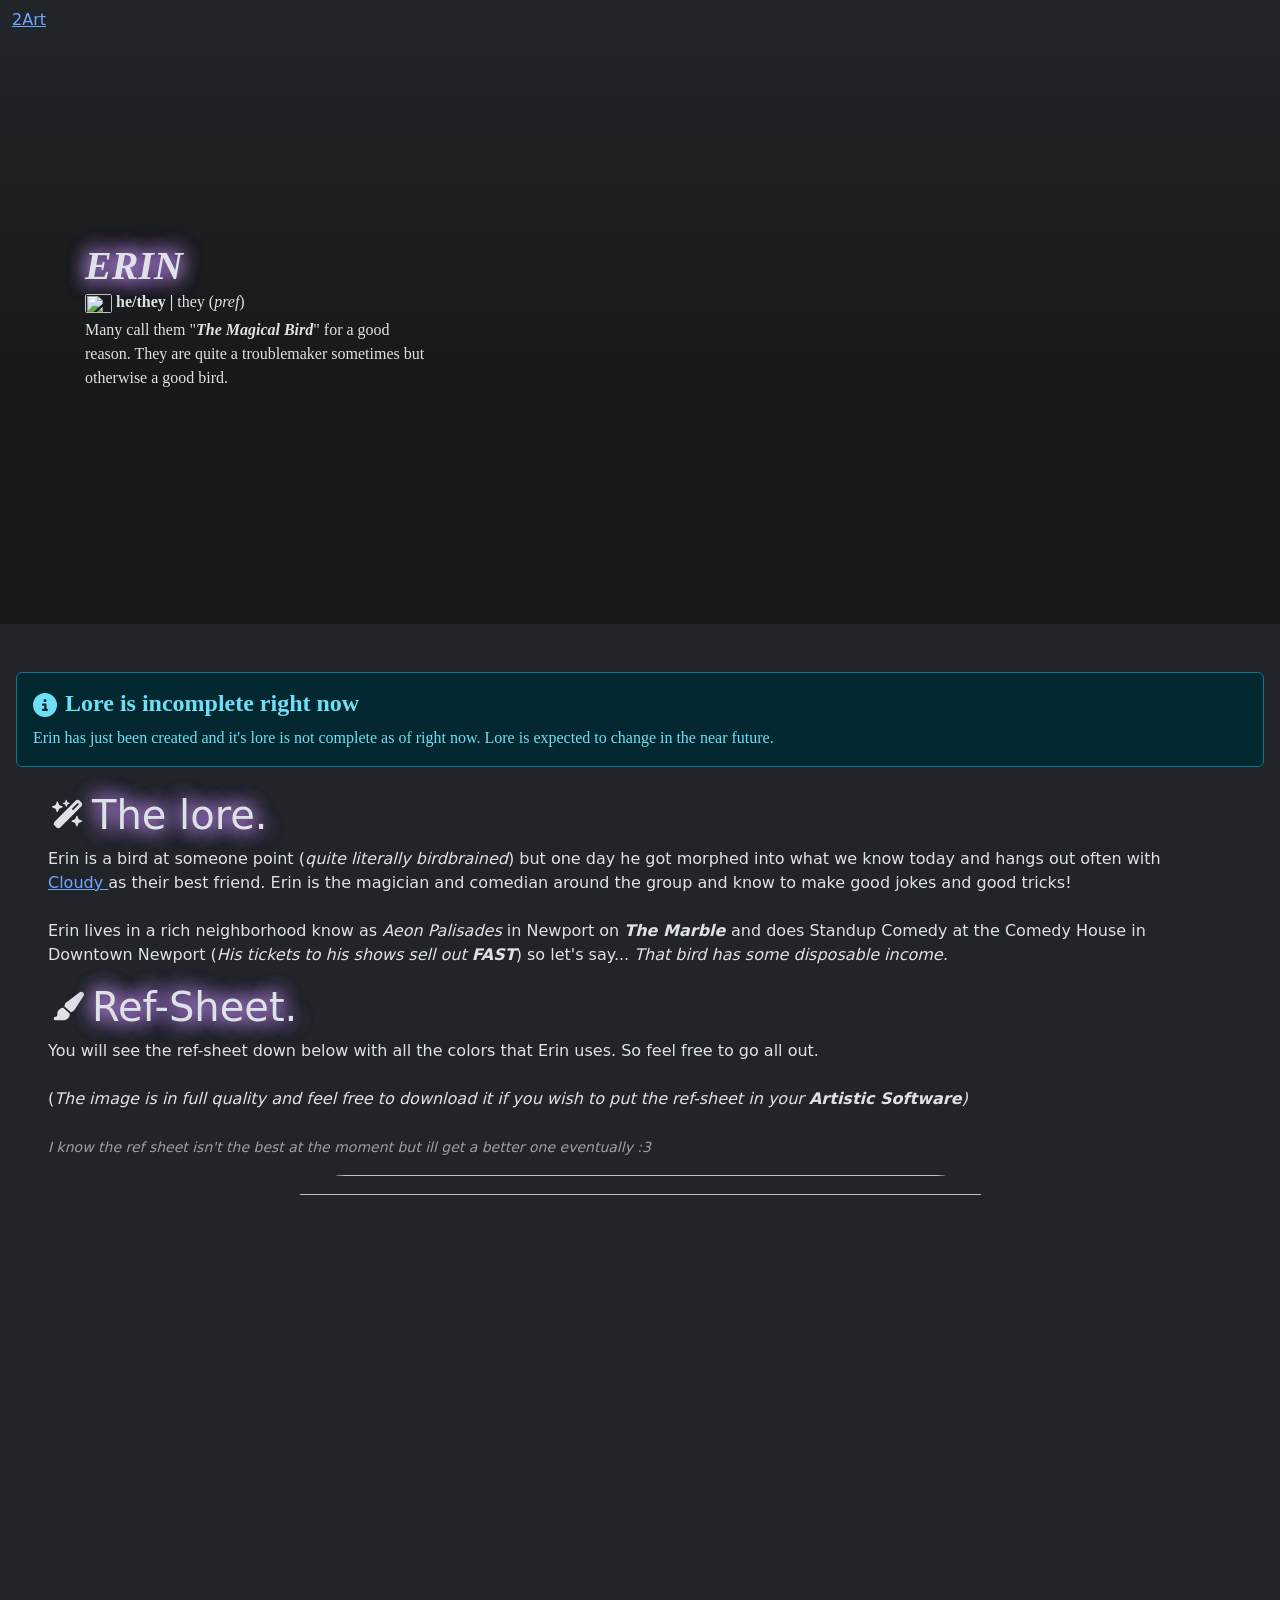
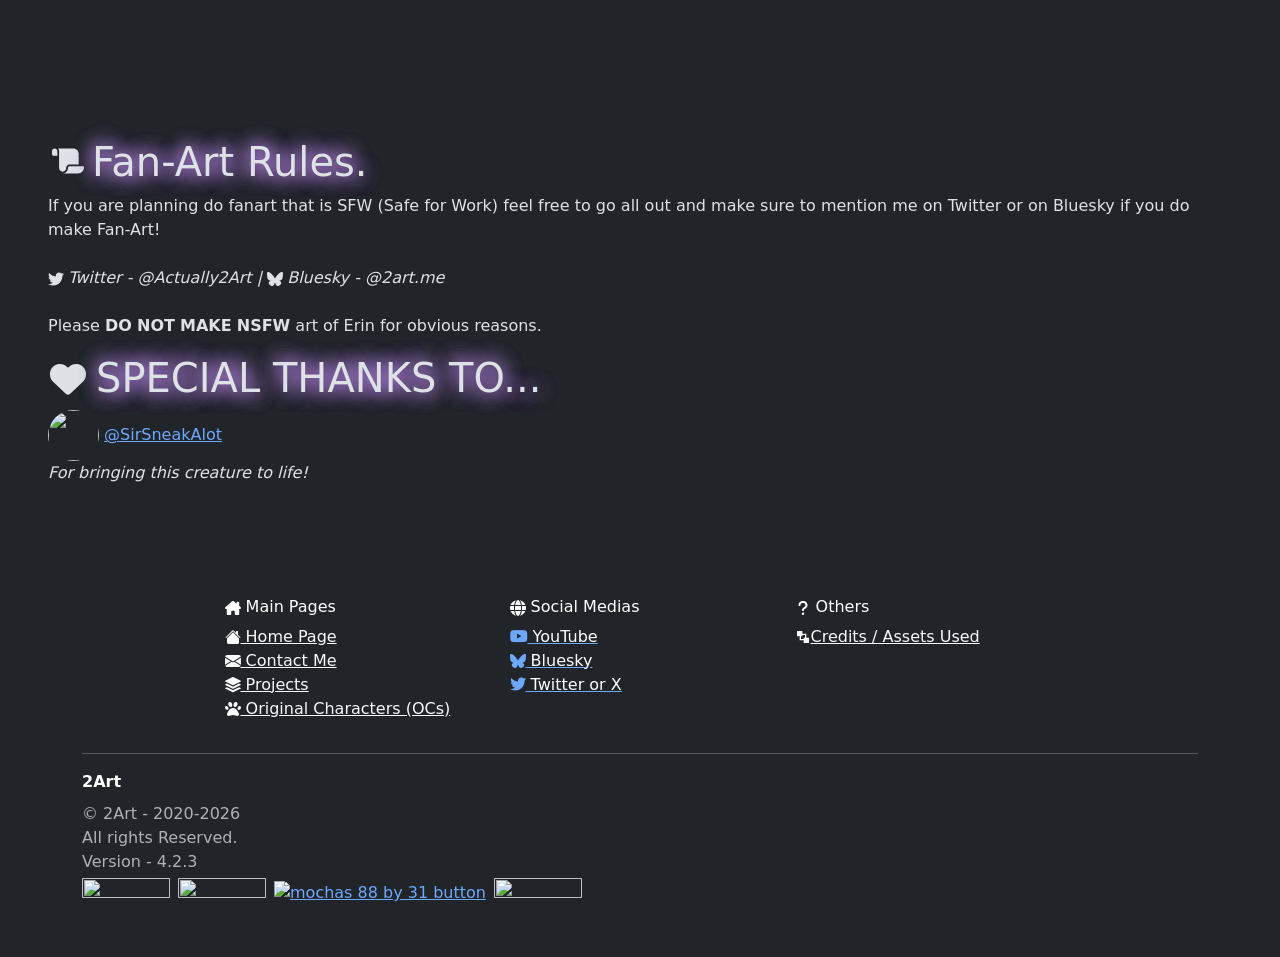
==== erin.html @ b4df10bd "fix: back from the vacation." ====
<!DOCTYPE html>
<html data-bs-theme="dark" lang="en">

<head>
    <meta charset="utf-8">
    <meta name="viewport" content="width=device-width, initial-scale=1.0, shrink-to-fit=no">
    <title>Erin | 2Art's Website</title>
    <link rel="canonical" href="https://2art.me/erin.html">
    <meta property="og:url" content="https://2art.me/erin.html">
    <meta name="twitter:description" content="Welcome to my website! I am a 15 Year Old from Canada that likes Design (UI, UX, Website Design) and a furry :3 ">
    <meta name="twitter:card" content="summary_large_image">
    <meta property="og:type" content="website">
    <meta property="og:image" content="https://2art.me/assets/img/2ArtEmbed.jpg">
    <meta name="twitter:image" content="https://2art.me/assets/img/2ArtEmbed.jpg">
    <meta name="twitter:title" content="Erin | 2Art's Website">
    <meta name="description" content="Learn more about the comedic and magic creature that is Erin!">
    <link rel="icon" type="image/png" sizes="512x512" href="assets/img/2ArtFaviconLight.png">
    <link rel="icon" type="image/png" sizes="512x512" href="assets/img/2ArtFaviconDark.png" media="(prefers-color-scheme: dark)">
    <link rel="icon" type="image/png" sizes="512x512" href="assets/img/2ArtFaviconLight.png">
    <link rel="icon" type="image/png" sizes="512x512" href="assets/img/2ArtFaviconDark.png" media="(prefers-color-scheme: dark)">
    <link rel="icon" type="image/png" sizes="512x512" href="assets/img/2ArtFaviconLight.png">
    <link rel="icon" type="image/png" sizes="512x512" href="assets/img/2ArtFaviconLight.png">
    <link rel="icon" type="image/png" sizes="512x512" href="assets/img/2ArtFaviconLight.png">
    <link rel="stylesheet" href="https://cdn.jsdelivr.net/npm/bootstrap@5.3.8/dist/css/bootstrap.min.css">
    <link rel="stylesheet" href="assets/css/Caveat.css">
    <link rel="stylesheet" href="assets/css/Inter.css">
    <link rel="stylesheet" href="assets/css/Nebula%20Sans.css">
    <link rel="stylesheet" href="assets/css/Nebula%20Sans%20Book.css">
    <link rel="stylesheet" href="assets/css/Roboto.css">
    <link rel="stylesheet" href="assets/css/Uni%20Sans%20Heavy%20CAPS.css">
    <link rel="stylesheet" href="https://use.fontawesome.com/releases/v5.12.0/css/all.css">
    <link rel="stylesheet" href="assets/css/bss-overrides.css">
    <link rel="stylesheet" href="assets/css/Lightbox-Gallery-baguetteBox.min-1.compiled.css">
    <link rel="stylesheet" href="assets/css/Lightbox-Gallery-baguetteBox.min.compiled.css">
    <link rel="stylesheet" href="assets/css/styles.compiled.css">
</head>

<body>
    <nav class="navbar navbar-expand fixed-top bggray" data-bs-theme="dark">
        <div class="container-fluid"><a href="index.html" class="LogoHomeRedirect">2Art</a><button class="navbar-toggler" data-bs-toggle="" data-bs-target="#"><span class="visually-hidden">Toggle navigation</span><span class="navbar-toggler-icon"></span></button></div>
    </nav>
    <div class="mt-4 pt-0 mb-0 pb-0" data-bss-parallax-bg="true" style="height: 600px;background: linear-gradient(rgba(255,255,255,0) 0%, #171718 66%), url(&quot;assets/img/Image%20Dithering@2x.png&quot;) center / cover;">
        <div class="container h-100">
            <div class="row h-100">
                <div class="col-md-6 col-xl-4 text-center text-md-start d-flex d-sm-flex d-md-flex justify-content-center align-items-center justify-content-md-start align-items-md-center justify-content-xl-center">
                    <div style="max-width: 350px;">
                        <h1 class="fs-1 fw-bolder fst-normal mt-6 mb-0" style="font-family: 'Uni Sans Heavy CAPS';font-style: italic;text-shadow: 0px 0px 20px rgb(170,125,215), 0px 0px 20px rgb(170,125,215), 0px 0px 20px rgb(170,125,215);"><em>ERIN</em></h1>
                        <p class="fw-normal mt-0 mb-1" style="font-family: 'Nebula Sans';font-weight: bold;"><img class="me-1" src="assets/img/LGBTQGenderfluid.png" width="27" height="19" style="border-radius: 2.5px;"><strong>he/they | </strong>they (<em>pref</em>)</p>
                        <p class="fw-normal mt-0 mb-3" style="font-family: 'Nebula Sans';font-weight: bold;">Many call them "<strong><em>The Magical Bird</em></strong>" for a good reason. They are quite a troublemaker sometimes but otherwise a good bird.</p>
                    </div>
                </div>
            </div>
        </div>
    </div>
    <section class="py-4 py-xl-5">
        <div class="col">
            <div class="alert alert-info ms-3 ms-lg-6 ms-xxl-7 me-3 me-lg-6 me-xxl-7 mb-xxl-4" role="alert">
                <h4 class="alert-heading" style="font-family: 'Nebula Sans';font-weight: bold;"><svg class="me-2 me-lg-2 me-xxl-2" xmlns="http://www.w3.org/2000/svg" viewBox="0 0 512 512" width="1em" height="1em" fill="currentColor"><!--! Font Awesome Free 6.7.2 by @fontawesome - https://fontawesome.com License - https://fontawesome.com/license/free (Icons: CC BY 4.0, Fonts: SIL OFL 1.1, Code: MIT License) Copyright 2024 Fonticons, Inc. -->
                        <path d="M256 512A256 256 0 1 0 256 0a256 256 0 1 0 0 512zM216 336l24 0 0-64-24 0c-13.3 0-24-10.7-24-24s10.7-24 24-24l48 0c13.3 0 24 10.7 24 24l0 88 8 0c13.3 0 24 10.7 24 24s-10.7 24-24 24l-80 0c-13.3 0-24-10.7-24-24s10.7-24 24-24zm40-208a32 32 0 1 1 0 64 32 32 0 1 1 0-64z"></path>
                    </svg>Lore is incomplete right now</h4><span style="font-family: 'Nebula Sans Book';">Erin has just been created and it's lore is not complete as of right now. Lore is expected to change in the near future.</span>
            </div>
        </div>
        <div class="col" style="text-align: left;">
            <h1 class="ms-5 ms-xxl-7 me-5 me-xxl-8 mt-4 mt-xxl-0 HeadingLeftAlignItalic" style="text-shadow: 0px 0px 20px rgb(170,125,215), 0px 0px 20px rgb(170,125,215), 0px 0px 20px rgb(170,125,215);"><svg class="me-xl-1 pb-xl-2 CloudyCloudIcon" xmlns="http://www.w3.org/2000/svg" viewBox="0 -32 576 576" width="1em" height="1em" fill="currentColor"><!--! Font Awesome Free 6.7.2 by @fontawesome - https://fontawesome.com License - https://fontawesome.com/license/free (Icons: CC BY 4.0, Fonts: SIL OFL 1.1, Code: MIT License) Copyright 2024 Fonticons, Inc. -->
                    <path d="M234.7 42.7L197 56.8c-3 1.1-5 4-5 7.2s2 6.1 5 7.2l37.7 14.1L248.8 123c1.1 3 4 5 7.2 5s6.1-2 7.2-5l14.1-37.7L315 71.2c3-1.1 5-4 5-7.2s-2-6.1-5-7.2L277.3 42.7 263.2 5c-1.1-3-4-5-7.2-5s-6.1 2-7.2 5L234.7 42.7zM46.1 395.4c-18.7 18.7-18.7 49.1 0 67.9l34.6 34.6c18.7 18.7 49.1 18.7 67.9 0L529.9 116.5c18.7-18.7 18.7-49.1 0-67.9L495.3 14.1c-18.7-18.7-49.1-18.7-67.9 0L46.1 395.4zM484.6 82.6l-105 105-23.3-23.3 105-105 23.3 23.3zM7.5 117.2C3 118.9 0 123.2 0 128s3 9.1 7.5 10.8L64 160l21.2 56.5c1.7 4.5 6 7.5 10.8 7.5s9.1-3 10.8-7.5L128 160l56.5-21.2c4.5-1.7 7.5-6 7.5-10.8s-3-9.1-7.5-10.8L128 96 106.8 39.5C105.1 35 100.8 32 96 32s-9.1 3-10.8 7.5L64 96 7.5 117.2zm352 256c-4.5 1.7-7.5 6-7.5 10.8s3 9.1 7.5 10.8L416 416l21.2 56.5c1.7 4.5 6 7.5 10.8 7.5s9.1-3 10.8-7.5L480 416l56.5-21.2c4.5-1.7 7.5-6 7.5-10.8s-3-9.1-7.5-10.8L480 352l-21.2-56.5c-1.7-4.5-6-7.5-10.8-7.5s-9.1 3-10.8 7.5L416 352l-56.5 21.2z"></path>
                </svg>The lore.</h1>
            <p class="ms-5 ms-xxl-7 me-5 me-xxl-8 NebulaBookLeftalign20px">Erin is a bird at someone point (<em>quite literally birdbrained</em>) but one day he got morphed into what we know today and hangs out often with <a href="cloudy.html">Cloudy&nbsp;</a>as their best friend. Erin is the magician and comedian around the group and know to make good jokes and good tricks!<br><br>Erin lives in a rich neighborhood know as <em>Aeon Palisades </em>in Newport on <strong><em>The Marble </em></strong>and does Standup Comedy at the Comedy House in Downtown Newport (<em>His tickets to his shows sell out </em><strong><em>FAST</em></strong>) so let's say... <em>That bird has some disposable income.</em></p>
        </div>
        <div class="col">
            <h1 class="ms-3 ms-md-5 ms-lg-5 ms-xxl-7 me-3 me-md-5 mt-6 HeadingLeftAlignItalic" style="text-shadow: 0px 0px 20px rgb(170,125,215), 0px 0px 20px rgb(170,125,215), 0px 0px 20px rgb(170,125,215);"><svg class="me-xl-1 pb-xl-2 CloudyPaintbrushIcon" xmlns="http://www.w3.org/2000/svg" viewBox="0 -32 576 576" width="1em" height="1em" fill="currentColor"><!--! Font Awesome Free 6.7.2 by @fontawesome - https://fontawesome.com License - https://fontawesome.com/license/free (Icons: CC BY 4.0, Fonts: SIL OFL 1.1, Code: MIT License) Copyright 2024 Fonticons, Inc. -->
                    <path d="M339.3 367.1c27.3-3.9 51.9-19.4 67.2-42.9L568.2 74.1c12.6-19.5 9.4-45.3-7.6-61.2S517.7-4.4 499.1 9.6L262.4 187.2c-24 18-38.2 46.1-38.4 76.1L339.3 367.1zm-19.6 25.4l-116-104.4C143.9 290.3 96 339.6 96 400c0 3.9 .2 7.8 .6 11.6C98.4 429.1 86.4 448 68.8 448L64 448c-17.7 0-32 14.3-32 32s14.3 32 32 32l144 0c61.9 0 112-50.1 112-112c0-2.5-.1-5-.2-7.5z"></path>
                </svg>Ref-Sheet.</h1>
        </div>
        <p class="ms-3 ms-md-5 ms-xxl-7 me-3 me-md-5 NebulaBookLeftalign20px">You will see the ref-sheet down below with all the colors that Erin uses. So feel free to go all out.<br><br>(<em>The image is in full quality and feel free to download it if you wish to put the ref-sheet in your </em><strong><em>Artistic Software</em></strong><em>)</em><br><br><span style="font-size: 14px;font-style: italic;color: rgb(159,159,159);">I know the ref sheet isn't the best at the moment but ill get a better one eventually :3</span></p>
        <div class="col" style="text-align: center;"><img class="img-fluid ps-4 ms-xxl-0 ps-xxl-0 pe-4 me-xxl-0 pe-xxl-0 Rounding20px" src="assets/img/ErinRefSheet.webp" style="border-radius: 100px;" width="791" height="549"></div>
        <p class="ms-6 me-5 HiddenTextorSomething"></p>
        <div class="col">
            <h1 class="ms-3 ms-md-5 ms-xxl-7 me-3 me-md-5 mt-5 HeadingLeftAlignItalic" style="text-shadow: 0px 0px 20px rgb(170,125,215), 0px 0px 20px rgb(170,125,215), 0px 0px 20px rgb(170,125,215);"><svg class="me-xl-1 pb-xl-2 CloudyRulesIcon" xmlns="http://www.w3.org/2000/svg" viewBox="0 -32 576 576" width="1em" height="1em" fill="currentColor"><!--! Font Awesome Free 6.7.2 by @fontawesome - https://fontawesome.com License - https://fontawesome.com/license/free (Icons: CC BY 4.0, Fonts: SIL OFL 1.1, Code: MIT License) Copyright 2024 Fonticons, Inc. -->
                    <path d="M0 80l0 48c0 17.7 14.3 32 32 32l16 0 48 0 0-80c0-26.5-21.5-48-48-48S0 53.5 0 80zM112 32c10 13.4 16 30 16 48l0 304c0 35.3 28.7 64 64 64s64-28.7 64-64l0-5.3c0-32.4 26.3-58.7 58.7-58.7L480 320l0-192c0-53-43-96-96-96L112 32zM464 480c61.9 0 112-50.1 112-112c0-8.8-7.2-16-16-16l-245.3 0c-14.7 0-26.7 11.9-26.7 26.7l0 5.3c0 53-43 96-96 96l176 0 96 0z"></path>
                </svg>Fan-Art Rules.</h1>
            <p class="ms-3 ms-md-5 ms-xxl-7 me-3 me-md-5 NebulaBookLeftalign20px">If you are planning do fanart that is SFW (Safe for Work) feel free to go all out and make sure to mention me on Twitter or on Bluesky if you do make Fan-Art! <br><br><svg class="me-1 me-xl-1" xmlns="http://www.w3.org/2000/svg" viewBox="0 0 512 512" width="1em" height="1em" fill="currentColor"><!--! Font Awesome Free 6.7.2 by @fontawesome - https://fontawesome.com License - https://fontawesome.com/license/free (Icons: CC BY 4.0, Fonts: SIL OFL 1.1, Code: MIT License) Copyright 2024 Fonticons, Inc. -->
                    <path d="M459.37 151.716c.325 4.548.325 9.097.325 13.645 0 138.72-105.583 298.558-298.558 298.558-59.452 0-114.68-17.219-161.137-47.106 8.447.974 16.568 1.299 25.34 1.299 49.055 0 94.213-16.568 130.274-44.832-46.132-.975-84.792-31.188-98.112-72.772 6.498.974 12.995 1.624 19.818 1.624 9.421 0 18.843-1.3 27.614-3.573-48.081-9.747-84.143-51.98-84.143-102.985v-1.299c13.969 7.797 30.214 12.67 47.431 13.319-28.264-18.843-46.781-51.005-46.781-87.391 0-19.492 5.197-37.36 14.294-52.954 51.655 63.675 129.3 105.258 216.365 109.807-1.624-7.797-2.599-15.918-2.599-24.04 0-57.828 46.782-104.934 104.934-104.934 30.213 0 57.502 12.67 76.67 33.137 23.715-4.548 46.456-13.32 66.599-25.34-7.798 24.366-24.366 44.833-46.132 57.827 21.117-2.273 41.584-8.122 60.426-16.243-14.292 20.791-32.161 39.308-52.628 54.253z"></path>
                </svg><em>Twitter - @Actually2Art | </em><svg class="bi bi-bluesky me-1" xmlns="http://www.w3.org/2000/svg" width="1em" height="1em" fill="currentColor" viewBox="0 0 16 16">
                    <path d="M3.468 1.948C5.303 3.325 7.276 6.118 8 7.616c.725-1.498 2.698-4.29 4.532-5.668C13.855.955 16 .186 16 2.632c0 .489-.28 4.105-.444 4.692-.572 2.04-2.653 2.561-4.504 2.246 3.236.551 4.06 2.375 2.281 4.2-3.376 3.464-4.852-.87-5.23-1.98-.07-.204-.103-.3-.103-.218 0-.081-.033.014-.102.218-.379 1.11-1.855 5.444-5.231 1.98-1.778-1.825-.955-3.65 2.28-4.2-1.85.315-3.932-.205-4.503-2.246C.28 6.737 0 3.12 0 2.632 0 .186 2.145.955 3.468 1.948"></path>
                </svg><em>Bluesky - @2art.me</em><br><br>Please <strong>DO</strong>&nbsp;<strong>NOT</strong>&nbsp;<strong>MAKE</strong>&nbsp;<strong>NSFW</strong>&nbsp;art of Erin for obvious reasons.</p>
        </div>
        <div class="col">
            <h1 class="ms-3 ms-md-5 ms-xxl-7 me-3 me-md-5 mt-6 HeadingLeftAlignItalic" style="text-shadow: 0px 0px 20px rgb(170,125,215), 0px 0px 20px rgb(170,125,215), 0px 0px 20px rgb(170,125,215);"><svg class="me-2 pb-1 CloudyLoveIcon" xmlns="http://www.w3.org/2000/svg" viewBox="0 0 512 512" width="1em" height="1em" fill="currentColor"><!--! Font Awesome Free 6.7.2 by @fontawesome - https://fontawesome.com License - https://fontawesome.com/license/free (Icons: CC BY 4.0, Fonts: SIL OFL 1.1, Code: MIT License) Copyright 2024 Fonticons, Inc. -->
                    <path d="M47.6 300.4L228.3 469.1c7.5 7 17.4 10.9 27.7 10.9s20.2-3.9 27.7-10.9L464.4 300.4c30.4-28.3 47.6-68 47.6-109.5v-5.8c0-69.9-50.5-129.5-119.4-141C347 36.5 300.6 51.4 268 84L256 96 244 84c-32.6-32.6-79-47.5-124.6-39.9C50.5 55.6 0 115.2 0 185.1v5.8c0 41.5 17.2 81.2 47.6 109.5z"></path>
                </svg>SPECIAL THANKS TO...</h1>
            <p class="ms-3 ms-md-5 ms-xxl-7 me-7 me-md-5 NebulaBookLeftalign20px"><img src="assets/img/PFP-SirSneakALot.jpg" width="51" height="51" style="border-radius: 60px;">&nbsp;<a href="https://sirsneakalot.carrd.co">@SirSneakAlot</a><span class="ms-xxl-2 mb-xxl-0" style="font-style: italic;font-size: 16px;"><br>For bringing this creature to life!</span></p>
        </div>
    </section>
    <footer class="text-white bg-dark black">
        <div class="container py-4 py-lg-5">
            <div class="row justify-content-center">
                <div class="col-sm-4 col-md-3 text-center text-lg-start d-flex flex-column item">
                    <h3 class="fs-6 text-white NebulaSansBold"><svg xmlns="http://www.w3.org/2000/svg" viewBox="0 -32 576 576" width="1em" height="1em" fill="currentColor"><!--! Font Awesome Free 6.7.2 by @fontawesome - https://fontawesome.com License - https://fontawesome.com/license/free (Icons: CC BY 4.0, Fonts: SIL OFL 1.1, Code: MIT License) Copyright 2024 Fonticons, Inc. -->
                            <path d="M543.8 287.6c17 0 32-14 32-32.1c1-9-3-17-11-24L512 185l0-121c0-17.7-14.3-32-32-32l-32 0c-17.7 0-32 14.3-32 32l0 36.7L309.5 7c-6-5-14-7-21-7s-15 1-22 8L10 231.5c-7 7-10 15-10 24c0 18 14 32.1 32 32.1l32 0 0 69.7c-.1 .9-.1 1.8-.1 2.8l0 112c0 22.1 17.9 40 40 40l16 0c1.2 0 2.4-.1 3.6-.2c1.5 .1 3 .2 4.5 .2l31.9 0 24 0c22.1 0 40-17.9 40-40l0-24 0-64c0-17.7 14.3-32 32-32l64 0c17.7 0 32 14.3 32 32l0 64 0 24c0 22.1 17.9 40 40 40l24 0 32.5 0c1.4 0 2.8 0 4.2-.1c1.1 .1 2.2 .1 3.3 .1l16 0c22.1 0 40-17.9 40-40l0-16.2c.3-2.6 .5-5.3 .5-8.1l-.7-160.2 32 0z"></path>
                        </svg>&nbsp;Main Pages</h3>
                    <ul class="list-unstyled">
                        <li><a class="link-light LinksInter" href="index.html"><svg class="bi bi-house-fill" xmlns="http://www.w3.org/2000/svg" width="1em" height="1em" fill="currentColor" viewBox="0 0 16 16">
                                    <path d="M8.707 1.5a1 1 0 0 0-1.414 0L.646 8.146a.5.5 0 0 0 .708.708L8 2.207l6.646 6.647a.5.5 0 0 0 .708-.708L13 5.793V2.5a.5.5 0 0 0-.5-.5h-1a.5.5 0 0 0-.5.5v1.293z"></path>
                                    <path d="m8 3.293 6 6V13.5a1.5 1.5 0 0 1-1.5 1.5h-9A1.5 1.5 0 0 1 2 13.5V9.293z"></path>
                                </svg>&nbsp;Home Page</a></li>
                        <li class="InterSerif"><a class="link-light" href="2art.me/contact"><svg class="bi bi-envelope-fill" xmlns="http://www.w3.org/2000/svg" width="1em" height="1em" fill="currentColor" viewBox="0 0 16 16">
                                    <path d="M.05 3.555A2 2 0 0 1 2 2h12a2 2 0 0 1 1.95 1.555L8 8.414zM0 4.697v7.104l5.803-3.558zM6.761 8.83l-6.57 4.027A2 2 0 0 0 2 14h12a2 2 0 0 0 1.808-1.144l-6.57-4.027L8 9.586zm3.436-.586L16 11.801V4.697z"></path>
                                </svg>&nbsp;Contact Me</a></li>
                        <li class="InterSerif"><a class="link-light" href="2art.me/projects"><svg class="bi bi-stack" xmlns="http://www.w3.org/2000/svg" width="1em" height="1em" fill="currentColor" viewBox="0 0 16 16">
                                    <path d="m14.12 10.163 1.715.858c.22.11.22.424 0 .534L8.267 15.34a.6.6 0 0 1-.534 0L.165 11.555a.299.299 0 0 1 0-.534l1.716-.858 5.317 2.659c.505.252 1.1.252 1.604 0l5.317-2.66zM7.733.063a.6.6 0 0 1 .534 0l7.568 3.784a.3.3 0 0 1 0 .535L8.267 8.165a.6.6 0 0 1-.534 0L.165 4.382a.299.299 0 0 1 0-.535z"></path>
                                    <path d="m14.12 6.576 1.715.858c.22.11.22.424 0 .534l-7.568 3.784a.6.6 0 0 1-.534 0L.165 7.968a.299.299 0 0 1 0-.534l1.716-.858 5.317 2.659c.505.252 1.1.252 1.604 0z"></path>
                                </svg>&nbsp;Projects</a></li>
                        <li class="InterSerif"><a class="link-light" href="sonas.html"><svg xmlns="http://www.w3.org/2000/svg" viewBox="0 0 512 512" width="1em" height="1em" fill="currentColor"><!--! Font Awesome Free 6.7.2 by @fontawesome - https://fontawesome.com License - https://fontawesome.com/license/free (Icons: CC BY 4.0, Fonts: SIL OFL 1.1, Code: MIT License) Copyright 2024 Fonticons, Inc. -->
                                    <path d="M226.5 92.9c14.3 42.9-.3 86.2-32.6 96.8s-70.1-15.6-84.4-58.5s.3-86.2 32.6-96.8s70.1 15.6 84.4 58.5zM100.4 198.6c18.9 32.4 14.3 70.1-10.2 84.1s-59.7-.9-78.5-33.3S-2.7 179.3 21.8 165.3s59.7 .9 78.5 33.3zM69.2 401.2C121.6 259.9 214.7 224 256 224s134.4 35.9 186.8 177.2c3.6 9.7 5.2 20.1 5.2 30.5l0 1.6c0 25.8-20.9 46.7-46.7 46.7c-11.5 0-22.9-1.4-34-4.2l-88-22c-15.3-3.8-31.3-3.8-46.6 0l-88 22c-11.1 2.8-22.5 4.2-34 4.2C84.9 480 64 459.1 64 433.3l0-1.6c0-10.4 1.6-20.8 5.2-30.5zM421.8 282.7c-24.5-14-29.1-51.7-10.2-84.1s54-47.3 78.5-33.3s29.1 51.7 10.2 84.1s-54 47.3-78.5 33.3zM310.1 189.7c-32.3-10.6-46.9-53.9-32.6-96.8s52.1-69.1 84.4-58.5s46.9 53.9 32.6 96.8s-52.1 69.1-84.4 58.5z"></path>
                                </svg>&nbsp;Original Characters (OCs)</a></li>
                        <li></li>
                    </ul>
                </div>
                <div class="col-sm-4 col-md-3 text-center text-lg-start d-flex flex-column item">
                    <h3 class="fs-6 text-white NebulaSansBold"><svg xmlns="http://www.w3.org/2000/svg" viewBox="0 0 512 512" width="1em" height="1em" fill="currentColor"><!--! Font Awesome Free 6.7.2 by @fontawesome - https://fontawesome.com License - https://fontawesome.com/license/free (Icons: CC BY 4.0, Fonts: SIL OFL 1.1, Code: MIT License) Copyright 2024 Fonticons, Inc. -->
                            <path d="M352 256c0 22.2-1.2 43.6-3.3 64l-185.3 0c-2.2-20.4-3.3-41.8-3.3-64s1.2-43.6 3.3-64l185.3 0c2.2 20.4 3.3 41.8 3.3 64zm28.8-64l123.1 0c5.3 20.5 8.1 41.9 8.1 64s-2.8 43.5-8.1 64l-123.1 0c2.1-20.6 3.2-42 3.2-64s-1.1-43.4-3.2-64zm112.6-32l-116.7 0c-10-63.9-29.8-117.4-55.3-151.6c78.3 20.7 142 77.5 171.9 151.6zm-149.1 0l-176.6 0c6.1-36.4 15.5-68.6 27-94.7c10.5-23.6 22.2-40.7 33.5-51.5C239.4 3.2 248.7 0 256 0s16.6 3.2 27.8 13.8c11.3 10.8 23 27.9 33.5 51.5c11.6 26 20.9 58.2 27 94.7zm-209 0L18.6 160C48.6 85.9 112.2 29.1 190.6 8.4C165.1 42.6 145.3 96.1 135.3 160zM8.1 192l123.1 0c-2.1 20.6-3.2 42-3.2 64s1.1 43.4 3.2 64L8.1 320C2.8 299.5 0 278.1 0 256s2.8-43.5 8.1-64zM194.7 446.6c-11.6-26-20.9-58.2-27-94.6l176.6 0c-6.1 36.4-15.5 68.6-27 94.6c-10.5 23.6-22.2 40.7-33.5 51.5C272.6 508.8 263.3 512 256 512s-16.6-3.2-27.8-13.8c-11.3-10.8-23-27.9-33.5-51.5zM135.3 352c10 63.9 29.8 117.4 55.3 151.6C112.2 482.9 48.6 426.1 18.6 352l116.7 0zm358.1 0c-30 74.1-93.6 130.9-171.9 151.6c25.5-34.2 45.2-87.7 55.3-151.6l116.7 0z"></path>
                        </svg>&nbsp;Social Medias</h3><a href="https://www.youtube.com/@2Ar_t" class="InterSerif"><i class="fab fa-youtube IconWhite"></i><span style="color: rgb(255, 255, 255);">&nbsp;YouTube</span></a><a href="https://bsky.app/profile/2art.me" class="InterSerif"><svg class="bi bi-bluesky IconWhite" xmlns="http://www.w3.org/2000/svg" width="1em" height="1em" fill="currentColor" viewBox="0 0 16 16">
                            <path d="M3.468 1.948C5.303 3.325 7.276 6.118 8 7.616c.725-1.498 2.698-4.29 4.532-5.668C13.855.955 16 .186 16 2.632c0 .489-.28 4.105-.444 4.692-.572 2.04-2.653 2.561-4.504 2.246 3.236.551 4.06 2.375 2.281 4.2-3.376 3.464-4.852-.87-5.23-1.98-.07-.204-.103-.3-.103-.218 0-.081-.033.014-.102.218-.379 1.11-1.855 5.444-5.231 1.98-1.778-1.825-.955-3.65 2.28-4.2-1.85.315-3.932-.205-4.503-2.246C.28 6.737 0 3.12 0 2.632 0 .186 2.145.955 3.468 1.948"></path>
                        </svg><span style="color: rgb(255, 255, 255);">&nbsp;Bluesky</span></a><a href="https://x.com/that2art" class="InterSerif"><i class="fab fa-twitter IconWhite"></i><span style="color: rgb(255, 255, 255);">&nbsp;Twitter or X</span></a>
                </div>
                <div class="col-sm-4 col-md-3 text-center text-lg-start d-flex flex-column item">
                    <h3 class="fs-6 text-white NebulaSansBold"><svg xmlns="http://www.w3.org/2000/svg" viewBox="-96 0 512 512" width="1em" height="1em" fill="currentColor"><!--! Font Awesome Free 6.7.2 by @fontawesome - https://fontawesome.com License - https://fontawesome.com/license/free (Icons: CC BY 4.0, Fonts: SIL OFL 1.1, Code: MIT License) Copyright 2024 Fonticons, Inc. -->
                            <path d="M80 160c0-35.3 28.7-64 64-64l32 0c35.3 0 64 28.7 64 64l0 3.6c0 21.8-11.1 42.1-29.4 53.8l-42.2 27.1c-25.2 16.2-40.4 44.1-40.4 74l0 1.4c0 17.7 14.3 32 32 32s32-14.3 32-32l0-1.4c0-8.2 4.2-15.8 11-20.2l42.2-27.1c36.6-23.6 58.8-64.1 58.8-107.7l0-3.6c0-70.7-57.3-128-128-128l-32 0C73.3 32 16 89.3 16 160c0 17.7 14.3 32 32 32s32-14.3 32-32zm80 320a40 40 0 1 0 0-80 40 40 0 1 0 0 80z"></path>
                        </svg>&nbsp;Others</h3>
                    <ul class="list-unstyled">
                        <li><a class="link-light InterSerif" href="attributions.html"><svg xmlns="http://www.w3.org/2000/svg" width="1em" height="1em" viewBox="0 0 24 24" fill="none" class="Icon19px">
                                    <path fill-rule="evenodd" clip-rule="evenodd" d="M3 3H11V7H17V13H21V21H13V17H7V11H3V3ZM15 13H13V15H9V11H11V9H15V13Z" fill="currentColor"></path>
                                </svg>Credits / Assets Used</a></li>
                        <li></li>
                        <li></li>
                    </ul>
                </div>
            </div>
            <hr>
            <div class="col-lg-3 offset-xl-0 text-center text-lg-start d-flex flex-column align-items-center order-first align-items-lg-start order-lg-last item social">
                <div class="fw-bold d-flex align-items-center mb-2"><span class="Logo">2Art</span></div>
                <p class="text-muted mt-0 pt-0 mb-0 pb-0 copyright FontNebulaSans">© 2Art - 2020-2026<br>All rights Reserved.<br>Version - 4.2.3</p>
            </div>
            <div class="row justify-content-center">
                <div class="col mt-1 CenterAlign"><span class="me-2"><img class="img-fluid" width="88" height="31" src="assets/img/queer.png"></span><span><img class="img-fluid me-2" width="88" height="31" src="assets/img/twopaws.png"></span><span><a class="me-2" href="https://arcane.kitties.cat"><img src="https://arcane.kitties.cat/NEWBUTTON(wow).gif" width="88px" height="31px" alt="mochas 88 by 31 button" style="image-rendering:pixelated;" title="feel free to hotlink!"></a></span><span><a href="https://watrmeln.dev"><img class="img-fluid me-2" width="88" height="31" src="assets/img/88x31.png"></a></span></div>
            </div>
        </div>
    </footer>
    <script src="https://cdn.jsdelivr.net/npm/bootstrap@5.3.8/dist/js/bootstrap.bundle.min.js"></script>
    <script src="assets/js/bs-init.js"></script>
    <script src="assets/js/Lightbox-Gallery-baguetteBox.min.js"></script>
    <script src="assets/js/Lightbox-Gallery.js"></script>
</body>

</html>
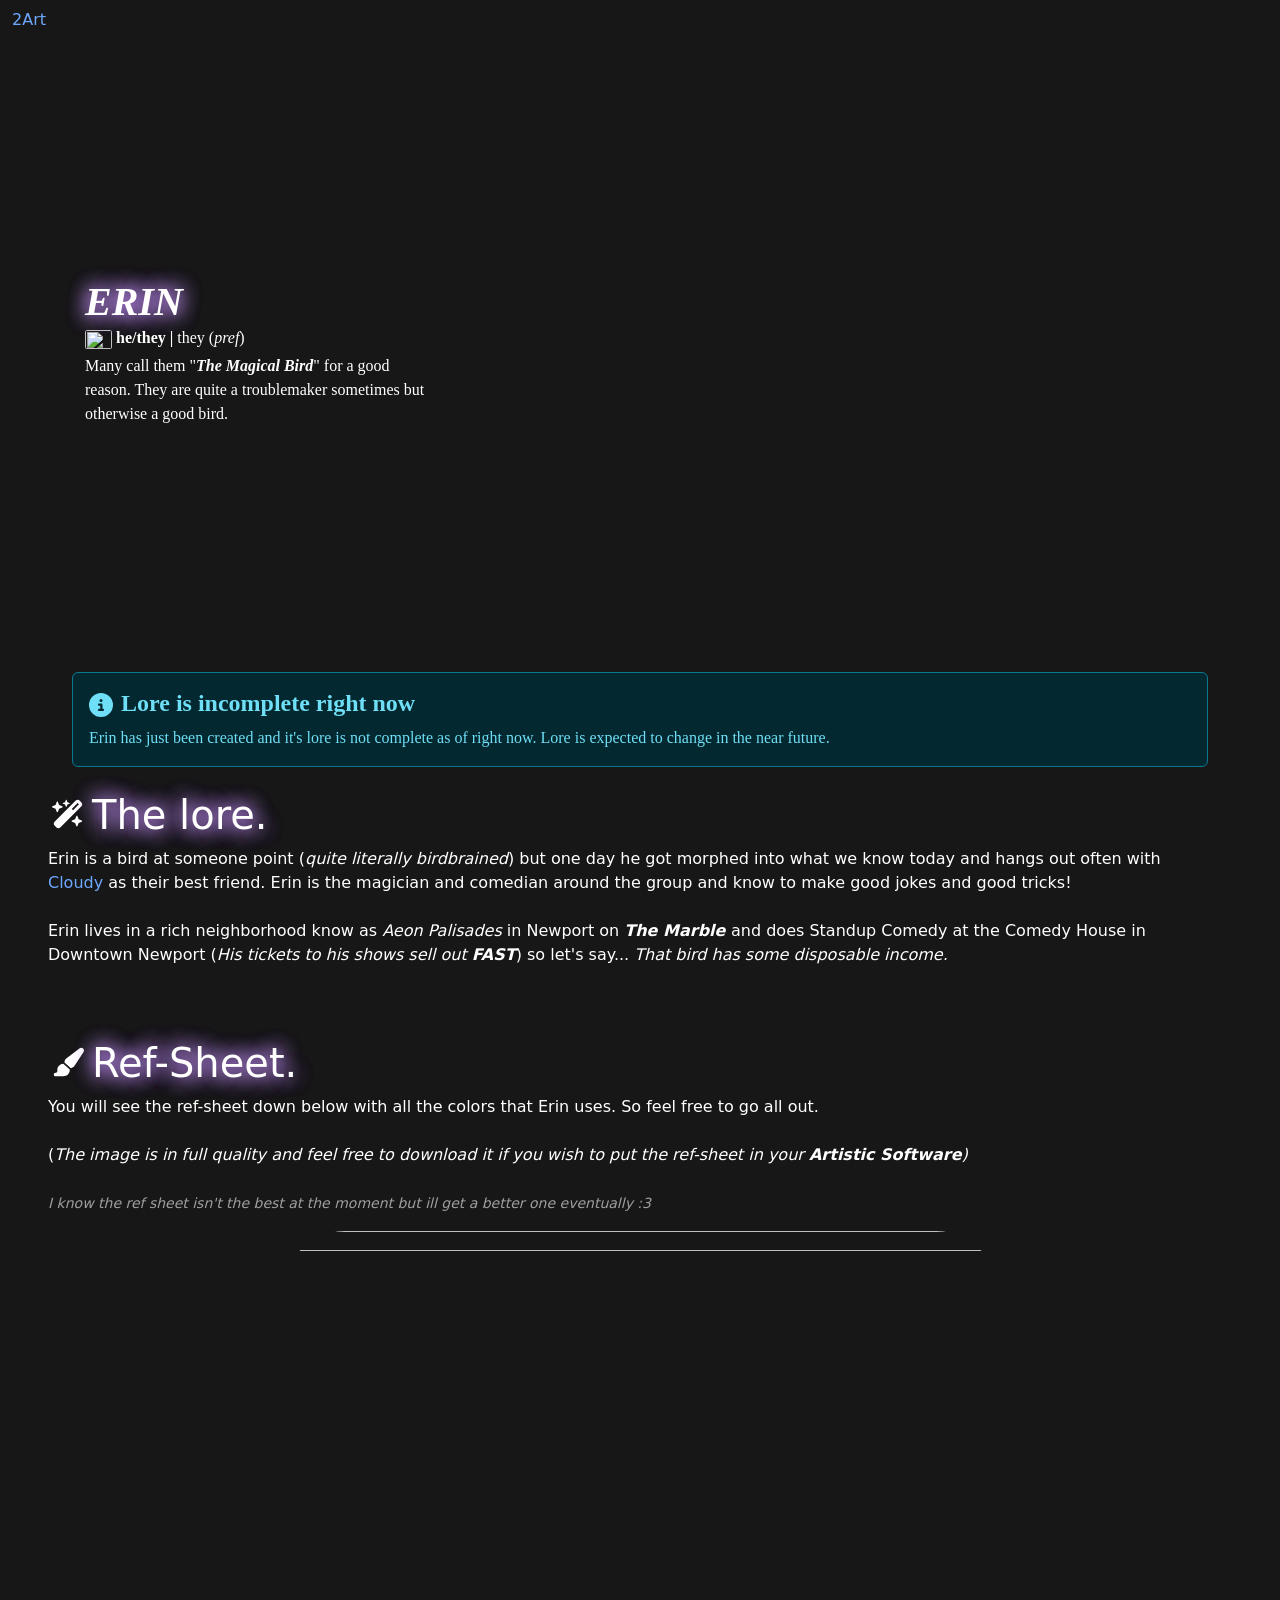
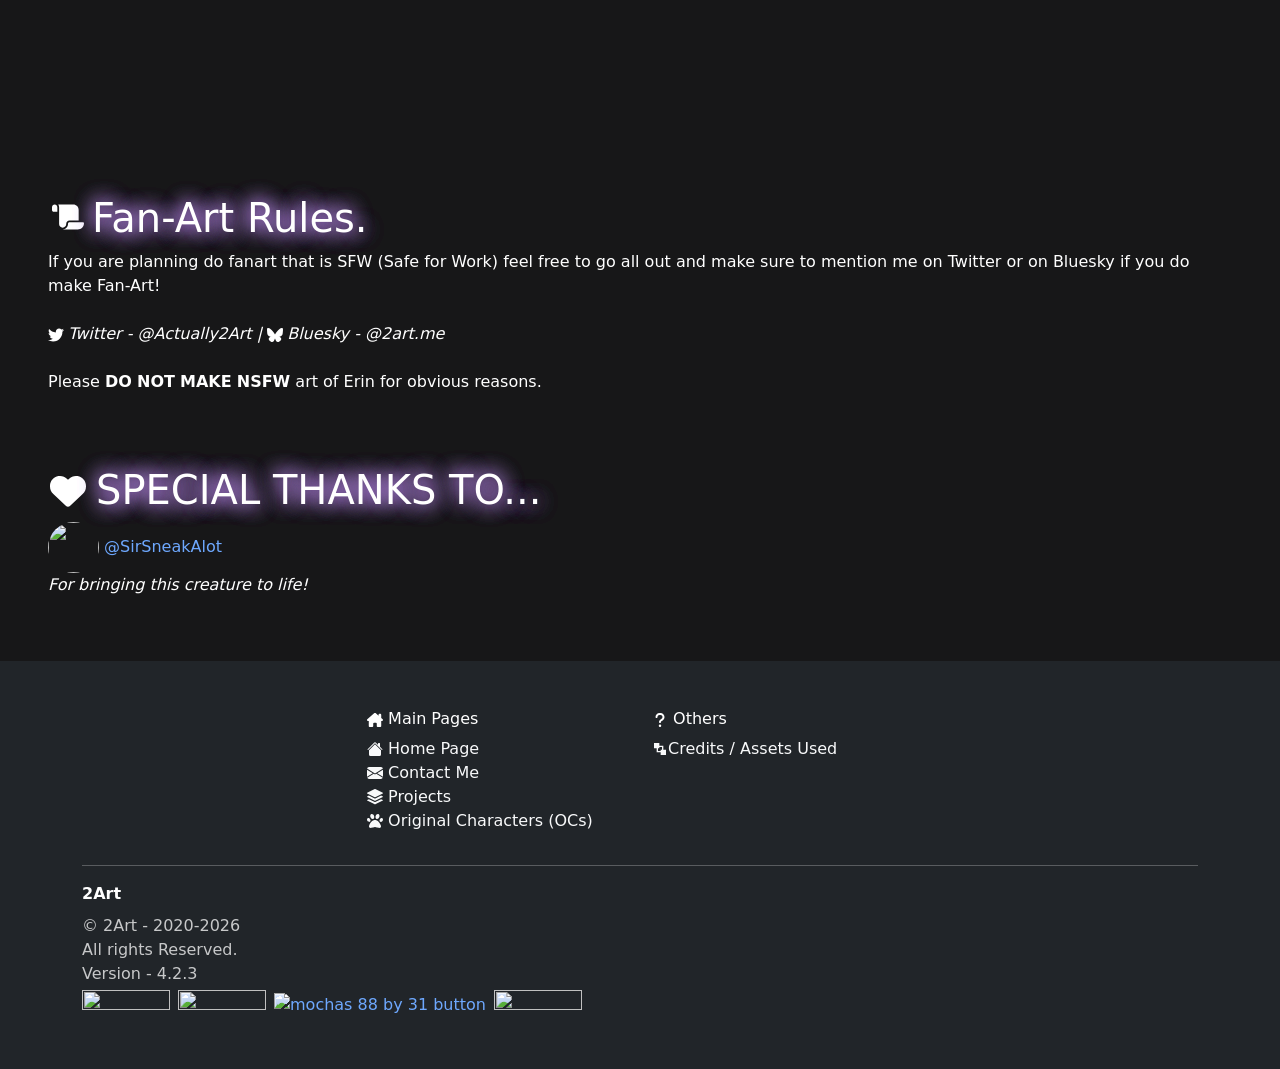
==== commit 0fcea65a: "h" ====
--- a/erin.html
+++ b/erin.html
@@ -28,7 +28,6 @@
     <link rel="stylesheet" href="assets/css/Nebula%20Sans%20Book.css">
     <link rel="stylesheet" href="assets/css/Roboto.css">
     <link rel="stylesheet" href="assets/css/Uni%20Sans%20Heavy%20CAPS.css">
-    <link rel="stylesheet" href="https://use.fontawesome.com/releases/v5.12.0/css/all.css">
     <link rel="stylesheet" href="assets/css/bss-overrides.css">
     <link rel="stylesheet" href="assets/css/Lightbox-Gallery-baguetteBox.min-1.compiled.css">
     <link rel="stylesheet" href="assets/css/Lightbox-Gallery-baguetteBox.min.compiled.css">
@@ -117,13 +116,6 @@
                     </ul>
                 </div>
                 <div class="col-sm-4 col-md-3 text-center text-lg-start d-flex flex-column item">
-                    <h3 class="fs-6 text-white NebulaSansBold"><svg xmlns="http://www.w3.org/2000/svg" viewBox="0 0 512 512" width="1em" height="1em" fill="currentColor"><!--! Font Awesome Free 6.7.2 by @fontawesome - https://fontawesome.com License - https://fontawesome.com/license/free (Icons: CC BY 4.0, Fonts: SIL OFL 1.1, Code: MIT License) Copyright 2024 Fonticons, Inc. -->
-                            <path d="M352 256c0 22.2-1.2 43.6-3.3 64l-185.3 0c-2.2-20.4-3.3-41.8-3.3-64s1.2-43.6 3.3-64l185.3 0c2.2 20.4 3.3 41.8 3.3 64zm28.8-64l123.1 0c5.3 20.5 8.1 41.9 8.1 64s-2.8 43.5-8.1 64l-123.1 0c2.1-20.6 3.2-42 3.2-64s-1.1-43.4-3.2-64zm112.6-32l-116.7 0c-10-63.9-29.8-117.4-55.3-151.6c78.3 20.7 142 77.5 171.9 151.6zm-149.1 0l-176.6 0c6.1-36.4 15.5-68.6 27-94.7c10.5-23.6 22.2-40.7 33.5-51.5C239.4 3.2 248.7 0 256 0s16.6 3.2 27.8 13.8c11.3 10.8 23 27.9 33.5 51.5c11.6 26 20.9 58.2 27 94.7zm-209 0L18.6 160C48.6 85.9 112.2 29.1 190.6 8.4C165.1 42.6 145.3 96.1 135.3 160zM8.1 192l123.1 0c-2.1 20.6-3.2 42-3.2 64s1.1 43.4 3.2 64L8.1 320C2.8 299.5 0 278.1 0 256s2.8-43.5 8.1-64zM194.7 446.6c-11.6-26-20.9-58.2-27-94.6l176.6 0c-6.1 36.4-15.5 68.6-27 94.6c-10.5 23.6-22.2 40.7-33.5 51.5C272.6 508.8 263.3 512 256 512s-16.6-3.2-27.8-13.8c-11.3-10.8-23-27.9-33.5-51.5zM135.3 352c10 63.9 29.8 117.4 55.3 151.6C112.2 482.9 48.6 426.1 18.6 352l116.7 0zm358.1 0c-30 74.1-93.6 130.9-171.9 151.6c25.5-34.2 45.2-87.7 55.3-151.6l116.7 0z"></path>
-                        </svg>&nbsp;Social Medias</h3><a href="https://www.youtube.com/@2Ar_t" class="InterSerif"><i class="fab fa-youtube IconWhite"></i><span style="color: rgb(255, 255, 255);">&nbsp;YouTube</span></a><a href="https://bsky.app/profile/2art.me" class="InterSerif"><svg class="bi bi-bluesky IconWhite" xmlns="http://www.w3.org/2000/svg" width="1em" height="1em" fill="currentColor" viewBox="0 0 16 16">
-                            <path d="M3.468 1.948C5.303 3.325 7.276 6.118 8 7.616c.725-1.498 2.698-4.29 4.532-5.668C13.855.955 16 .186 16 2.632c0 .489-.28 4.105-.444 4.692-.572 2.04-2.653 2.561-4.504 2.246 3.236.551 4.06 2.375 2.281 4.2-3.376 3.464-4.852-.87-5.23-1.98-.07-.204-.103-.3-.103-.218 0-.081-.033.014-.102.218-.379 1.11-1.855 5.444-5.231 1.98-1.778-1.825-.955-3.65 2.28-4.2-1.85.315-3.932-.205-4.503-2.246C.28 6.737 0 3.12 0 2.632 0 .186 2.145.955 3.468 1.948"></path>
-                        </svg><span style="color: rgb(255, 255, 255);">&nbsp;Bluesky</span></a><a href="https://x.com/that2art" class="InterSerif"><i class="fab fa-twitter IconWhite"></i><span style="color: rgb(255, 255, 255);">&nbsp;Twitter or X</span></a>
-                </div>
-                <div class="col-sm-4 col-md-3 text-center text-lg-start d-flex flex-column item">
                     <h3 class="fs-6 text-white NebulaSansBold"><svg xmlns="http://www.w3.org/2000/svg" viewBox="-96 0 512 512" width="1em" height="1em" fill="currentColor"><!--! Font Awesome Free 6.7.2 by @fontawesome - https://fontawesome.com License - https://fontawesome.com/license/free (Icons: CC BY 4.0, Fonts: SIL OFL 1.1, Code: MIT License) Copyright 2024 Fonticons, Inc. -->
                             <path d="M80 160c0-35.3 28.7-64 64-64l32 0c35.3 0 64 28.7 64 64l0 3.6c0 21.8-11.1 42.1-29.4 53.8l-42.2 27.1c-25.2 16.2-40.4 44.1-40.4 74l0 1.4c0 17.7 14.3 32 32 32s32-14.3 32-32l0-1.4c0-8.2 4.2-15.8 11-20.2l42.2-27.1c36.6-23.6 58.8-64.1 58.8-107.7l0-3.6c0-70.7-57.3-128-128-128l-32 0C73.3 32 16 89.3 16 160c0 17.7 14.3 32 32 32s32-14.3 32-32zm80 320a40 40 0 1 0 0-80 40 40 0 1 0 0 80z"></path>
                         </svg>&nbsp;Others</h3>
--- a/assets/css/bss-overrides.css
+++ b/assets/css/bss-overrides.css
@@ -0,0 +1,792 @@
+:root, [data-bs-theme=light] {
+  --bs-body-color: #ffffff;
+  --bs-body-color-rgb: 255,255,255;
+  --bs-body-bg: rgb(171,171,171);
+  --bs-body-bg-rgb: 171,171,171;
+  --bs-secondary-color: rgba(255,255,255,0.75);
+  --bs-secondary-color-rgb: 255,255,255,0.75;
+  --bs-tertiary-color: rgba(255,255,255,0.5);
+  --bs-tertiary-color-rgb: 255,255,255,0.5;
+  --bs-link-decoration: none;
+}
+
+a {
+  text-decoration: var(--bs-link-decoration);
+  text-decoration: var(--bs-link-decoration);
+}
+
+[data-bs-theme=dark] {
+  --bs-primary: rgb(67,164,255);
+  --bs-primary-rgb: 67,164,255;
+  --bs-primary-text-emphasis: #8EC8FF;
+  --bs-primary-bg-subtle: #0D2133;
+  --bs-primary-border-subtle: #286299;
+  --bs-dark: #212529;
+  --bs-dark-rgb: 33,37,41;
+  --bs-dark-text-emphasis: #7A7C7F;
+  --bs-dark-bg-subtle: #070708;
+  --bs-dark-border-subtle: #141619;
+  --bs-body-bg: rgb(23,23,24);
+  --bs-body-bg-rgb: 23,23,24;
+  --bs-link-hover-color: #2e6dcc;
+  --bs-link-hover-color-rgb: 46,109,204;
+  --bs-link-decoration: none;
+  --bs-border-style: none;
+  --bs-focus-ring-opacity: 0;
+}
+
+[data-bs-theme=dark] .btn-primary, .btn-primary[data-bs-theme=dark] {
+  --bs-btn-color: #000000;
+  --bs-btn-bg: rgb(67,164,255);
+  --bs-btn-border-color: rgb(67,164,255);
+  --bs-btn-hover-color: #000000;
+  --bs-btn-hover-bg: #5FB2FF;
+  --bs-btn-hover-border-color: #56ADFF;
+  --bs-btn-focus-shadow-rgb: 10,25,38;
+  --bs-btn-active-color: #000000;
+  --bs-btn-active-bg: #69B6FF;
+  --bs-btn-active-border-color: #56ADFF;
+  --bs-btn-disabled-color: #000000;
+  --bs-btn-disabled-bg: rgb(67,164,255);
+  --bs-btn-disabled-border-color: rgb(67,164,255);
+}
+
+[data-bs-theme=dark] .btn-outline-primary, .btn-outline-primary[data-bs-theme=dark] {
+  --bs-btn-color: rgb(67,164,255);
+  --bs-btn-border-color: rgb(67,164,255);
+  --bs-btn-focus-shadow-rgb: 67,164,255;
+  --bs-btn-hover-color: #000000;
+  --bs-btn-hover-bg: rgb(67,164,255);
+  --bs-btn-hover-border-color: rgb(67,164,255);
+  --bs-btn-active-color: #000000;
+  --bs-btn-active-bg: rgb(67,164,255);
+  --bs-btn-active-border-color: rgb(67,164,255);
+  --bs-btn-disabled-color: rgb(67,164,255);
+  --bs-btn-disabled-bg: transparent;
+  --bs-btn-disabled-border-color: rgb(67,164,255);
+}
+
+[data-bs-theme=dark] .btn-dark, .btn-dark[data-bs-theme=dark] {
+  --bs-btn-color: #fff;
+  --bs-btn-bg: #212529;
+  --bs-btn-border-color: #212529;
+  --bs-btn-hover-color: #fff;
+  --bs-btn-hover-bg: #1C1F23;
+  --bs-btn-hover-border-color: #1A1E21;
+  --bs-btn-focus-shadow-rgb: 222,222,223;
+  --bs-btn-active-color: #fff;
+  --bs-btn-active-bg: #1A1E21;
+  --bs-btn-active-border-color: #191C1F;
+  --bs-btn-disabled-color: #fff;
+  --bs-btn-disabled-bg: #212529;
+  --bs-btn-disabled-border-color: #212529;
+}
+
+[data-bs-theme=dark] .btn-outline-dark, .btn-outline-dark[data-bs-theme=dark] {
+  --bs-btn-color: #212529;
+  --bs-btn-border-color: #212529;
+  --bs-btn-focus-shadow-rgb: 33,37,41;
+  --bs-btn-hover-color: #fff;
+  --bs-btn-hover-bg: #212529;
+  --bs-btn-hover-border-color: #212529;
+  --bs-btn-active-color: #fff;
+  --bs-btn-active-bg: #212529;
+  --bs-btn-active-border-color: #212529;
+  --bs-btn-disabled-color: #212529;
+  --bs-btn-disabled-bg: transparent;
+  --bs-btn-disabled-border-color: #212529;
+}
+
+.mx-auto {
+  margin-right: auto!important;
+  margin-left: auto!important;
+}
+
+.mt-0 {
+  margin-top: 0!important;
+}
+
+.mt-1 {
+  margin-top: .25rem!important;
+}
+
+.mt-2 {
+  margin-top: .5rem!important;
+}
+
+.mt-3 {
+  margin-top: 1rem!important;
+}
+
+.mt-4 {
+  margin-top: 1.5rem!important;
+}
+
+.mt-5 {
+  margin-top: 3rem!important;
+}
+
+.mt-6 {
+  margin-top: 4.5rem !important;
+}
+
+.mt-10 {
+  margin-top: 10.5rem !important;
+}
+
+.me-0 {
+  margin-right: 0!important;
+}
+
+.me-1 {
+  margin-right: .25rem!important;
+}
+
+.me-2 {
+  margin-right: .5rem!important;
+}
+
+.me-3 {
+  margin-right: 1rem!important;
+}
+
+.me-4 {
+  margin-right: 1.5rem!important;
+}
+
+.me-5 {
+  margin-right: 3rem!important;
+}
+
+.me-6 {
+  margin-right: 4.5rem !important;
+}
+
+.me-7 {
+  margin-right: 6rem !important;
+}
+
+.me-8 {
+  margin-right: 7.5rem !important;
+}
+
+.me-10 {
+  margin-right: 10.5rem !important;
+}
+
+.mb-0 {
+  margin-bottom: 0!important;
+}
+
+.mb-1 {
+  margin-bottom: .25rem!important;
+}
+
+.mb-2 {
+  margin-bottom: .5rem!important;
+}
+
+.mb-3 {
+  margin-bottom: 1rem!important;
+}
+
+.mb-4 {
+  margin-bottom: 1.5rem!important;
+}
+
+.mb-5 {
+  margin-bottom: 3rem!important;
+}
+
+.mb-7 {
+  margin-bottom: 6rem !important;
+}
+
+.mb-8 {
+  margin-bottom: 7.5rem !important;
+}
+
+.ms-0 {
+  margin-left: 0!important;
+}
+
+.ms-1 {
+  margin-left: .25rem!important;
+}
+
+.ms-2 {
+  margin-left: .5rem!important;
+}
+
+.ms-3 {
+  margin-left: 1rem!important;
+}
+
+.ms-4 {
+  margin-left: 1.5rem!important;
+}
+
+.ms-5 {
+  margin-left: 3rem!important;
+}
+
+.ms-6 {
+  margin-left: 4.5rem !important;
+}
+
+.ms-7 {
+  margin-left: 6rem !important;
+}
+
+.ms-10 {
+  margin-left: 10.5rem !important;
+}
+
+.p-4 {
+  padding: 1.5rem!important;
+}
+
+.py-4 {
+  padding-top: 1.5rem!important;
+  padding-bottom: 1.5rem!important;
+}
+
+.pt-0 {
+  padding-top: 0!important;
+}
+
+.pt-2 {
+  padding-top: .5rem!important;
+}
+
+.pt-4 {
+  padding-top: 1.5rem!important;
+}
+
+.pt-10 {
+  padding-top: 10.5rem !important;
+}
+
+.pe-0 {
+  padding-right: 0!important;
+}
+
+.pe-3 {
+  padding-right: 1rem!important;
+}
+
+.pe-4 {
+  padding-right: 1.5rem!important;
+}
+
+.pe-10 {
+  padding-right: 10.5rem !important;
+}
+
+.pb-0 {
+  padding-bottom: 0!important;
+}
+
+.pb-1 {
+  padding-bottom: .25rem!important;
+}
+
+.pb-3 {
+  padding-bottom: 1rem!important;
+}
+
+.pb-4 {
+  padding-bottom: 1.5rem!important;
+}
+
+.ps-0 {
+  padding-left: 0!important;
+}
+
+.ps-3 {
+  padding-left: 1rem!important;
+}
+
+.ps-4 {
+  padding-left: 1.5rem!important;
+}
+
+.ps-10 {
+  padding-left: 10.5rem !important;
+}
+
+@media (min-width:576px) {
+  .mt-sm-0 {
+    margin-top: 0!important;
+  }
+}
+
+@media (min-width:576px) {
+  .mt-sm-4 {
+    margin-top: 1.5rem!important;
+  }
+}
+
+@media (min-width:576px) {
+  .me-sm-0 {
+    margin-right: 0!important;
+  }
+}
+
+@media (min-width:576px) {
+  .me-sm-3 {
+    margin-right: 1rem!important;
+  }
+}
+
+@media (min-width:576px) {
+  .me-sm-5 {
+    margin-right: 3rem!important;
+  }
+}
+
+@media (min-width: 576px) {
+  .me-sm-10 {
+    margin-right: 10.5rem !important;
+  }
+}
+
+@media (min-width:576px) {
+  .ms-sm-0 {
+    margin-left: 0!important;
+  }
+}
+
+@media (min-width:576px) {
+  .ms-sm-3 {
+    margin-left: 1rem!important;
+  }
+}
+
+@media (min-width:576px) {
+  .ms-sm-4 {
+    margin-left: 1.5rem!important;
+  }
+}
+
+@media (min-width:576px) {
+  .ms-sm-5 {
+    margin-left: 3rem!important;
+  }
+}
+
+@media (min-width:576px) {
+  .p-sm-5 {
+    padding: 3rem!important;
+  }
+}
+
+@media (min-width:576px) {
+  .pe-sm-0 {
+    padding-right: 0!important;
+  }
+}
+
+@media (min-width:768px) {
+  .mt-md-1 {
+    margin-top: .25rem!important;
+  }
+}
+
+@media (min-width:768px) {
+  .mt-md-2 {
+    margin-top: .5rem!important;
+  }
+}
+
+@media (min-width:768px) {
+  .me-md-0 {
+    margin-right: 0!important;
+  }
+}
+
+@media (min-width:768px) {
+  .me-md-2 {
+    margin-right: .5rem!important;
+  }
+}
+
+@media (min-width:768px) {
+  .me-md-4 {
+    margin-right: 1.5rem!important;
+  }
+}
+
+@media (min-width:768px) {
+  .me-md-5 {
+    margin-right: 3rem!important;
+  }
+}
+
+@media (min-width: 768px) {
+  .me-md-7 {
+    margin-right: 6rem !important;
+  }
+}
+
+@media (min-width:768px) {
+  .ms-md-3 {
+    margin-left: 1rem!important;
+  }
+}
+
+@media (min-width:768px) {
+  .ms-md-4 {
+    margin-left: 1.5rem!important;
+  }
+}
+
+@media (min-width:768px) {
+  .ms-md-5 {
+    margin-left: 3rem!important;
+  }
+}
+
+@media (min-width: 768px) {
+  .ms-md-7 {
+    margin-left: 6rem !important;
+  }
+}
+
+@media (min-width:768px) {
+  .pt-md-0 {
+    padding-top: 0!important;
+  }
+}
+
+@media (min-width:992px) {
+  .mt-lg-0 {
+    margin-top: 0!important;
+  }
+}
+
+@media (min-width:992px) {
+  .mt-lg-3 {
+    margin-top: 1rem!important;
+  }
+}
+
+@media (min-width:992px) {
+  .me-lg-1 {
+    margin-right: .25rem!important;
+  }
+}
+
+@media (min-width:992px) {
+  .me-lg-2 {
+    margin-right: .5rem!important;
+  }
+}
+
+@media (min-width: 992px) {
+  .me-lg-6 {
+    margin-right: 4.5rem !important;
+  }
+}
+
+@media (min-width: 992px) {
+  .me-lg-8 {
+    margin-right: 7.5rem !important;
+  }
+}
+
+@media (min-width: 992px) {
+  .me-lg-10 {
+    margin-right: 10.5rem !important;
+  }
+}
+
+@media (min-width:992px) {
+  .ms-lg-5 {
+    margin-left: 3rem!important;
+  }
+}
+
+@media (min-width: 992px) {
+  .ms-lg-6 {
+    margin-left: 4.5rem !important;
+  }
+}
+
+@media (min-width: 992px) {
+  .ms-lg-8 {
+    margin-left: 7.5rem !important;
+  }
+}
+
+@media (min-width: 992px) {
+  .ms-lg-10 {
+    margin-left: 10.5rem !important;
+  }
+}
+
+@media (min-width:992px) {
+  .py-lg-5 {
+    padding-top: 3rem!important;
+    padding-bottom: 3rem!important;
+  }
+}
+
+@media (min-width:992px) {
+  .pb-lg-2 {
+    padding-bottom: .5rem!important;
+  }
+}
+
+@media (min-width:1200px) {
+  .mt-xl-0 {
+    margin-top: 0!important;
+  }
+}
+
+@media (min-width:1200px) {
+  .mt-xl-3 {
+    margin-top: 1rem!important;
+  }
+}
+
+@media (min-width:1200px) {
+  .mt-xl-5 {
+    margin-top: 3rem!important;
+  }
+}
+
+@media (min-width:1200px) {
+  .me-xl-0 {
+    margin-right: 0!important;
+  }
+}
+
+@media (min-width:1200px) {
+  .me-xl-1 {
+    margin-right: .25rem!important;
+  }
+}
+
+@media (min-width: 1200px) {
+  .me-xl-10 {
+    margin-right: 10.5rem !important;
+  }
+}
+
+@media (min-width:1200px) {
+  .ms-xl-0 {
+    margin-left: 0!important;
+  }
+}
+
+@media (min-width: 1200px) {
+  .ms-xl-7 {
+    margin-left: 6rem !important;
+  }
+}
+
+@media (min-width: 1200px) {
+  .ms-xl-10 {
+    margin-left: 10.5rem !important;
+  }
+}
+
+@media (min-width:1200px) {
+  .py-xl-5 {
+    padding-top: 3rem!important;
+    padding-bottom: 3rem!important;
+  }
+}
+
+@media (min-width:1200px) {
+  .pb-xl-2 {
+    padding-bottom: .5rem!important;
+  }
+}
+
+@media (min-width:1200px) {
+  .ps-xl-0 {
+    padding-left: 0!important;
+  }
+}
+
+@media (min-width:1400px) {
+  .mt-xxl-0 {
+    margin-top: 0!important;
+  }
+}
+
+@media (min-width:1400px) {
+  .mt-xxl-3 {
+    margin-top: 1rem!important;
+  }
+}
+
+@media (min-width:1400px) {
+  .mt-xxl-4 {
+    margin-top: 1.5rem!important;
+  }
+}
+
+@media (min-width:1400px) {
+  .me-xxl-0 {
+    margin-right: 0!important;
+  }
+}
+
+@media (min-width:1400px) {
+  .me-xxl-2 {
+    margin-right: .5rem!important;
+  }
+}
+
+@media (min-width: 1400px) {
+  .me-xxl-7 {
+    margin-right: 6rem !important;
+  }
+}
+
+@media (min-width: 1400px) {
+  .me-xxl-8 {
+    margin-right: 7.5rem !important;
+  }
+}
+
+@media (min-width: 1400px) {
+  .me-xxl-10 {
+    margin-right: 10.5rem !important;
+  }
+}
+
+@media (min-width:1400px) {
+  .mb-xxl-0 {
+    margin-bottom: 0!important;
+  }
+}
+
+@media (min-width:1400px) {
+  .mb-xxl-4 {
+    margin-bottom: 1.5rem!important;
+  }
+}
+
+@media (min-width:1400px) {
+  .ms-xxl-0 {
+    margin-left: 0!important;
+  }
+}
+
+@media (min-width:1400px) {
+  .ms-xxl-2 {
+    margin-left: .5rem!important;
+  }
+}
+
+@media (min-width: 1400px) {
+  .ms-xxl-7 {
+    margin-left: 6rem !important;
+  }
+}
+
+@media (min-width: 1400px) {
+  .ms-xxl-8 {
+    margin-left: 7.5rem !important;
+  }
+}
+
+@media (min-width: 1400px) {
+  .ms-xxl-10 {
+    margin-left: 10.5rem !important;
+  }
+}
+
+@media (min-width:1400px) {
+  .pe-xxl-0 {
+    padding-right: 0!important;
+  }
+}
+
+@media (min-width:1400px) {
+  .pe-xxl-3 {
+    padding-right: 1rem!important;
+  }
+}
+
+@media (min-width:1400px) {
+  .ps-xxl-0 {
+    padding-left: 0!important;
+  }
+}
+
+@media (min-width:1400px) {
+  .ps-xxl-3 {
+    padding-left: 1rem!important;
+  }
+}
+
+.swiper-vertical {
+  max-height: 100vh;
+}
+
+.swiper-nav-standalone .swiper-button-prev, .swiper-nav-standalone .swiper-button-next {
+  position: relative;
+  top: auto;
+  right: auto;
+  bottom: auto;
+  left: auto;
+  width: auto;
+  height: auto;
+  margin: 0;
+}
+
+.swiper-nav-standalone .swiper-button-prev:after, .swiper-nav-standalone .swiper-button-next:after {
+  content: "";
+}
+
+.swiper-nav-custom .swiper-button-prev:after, .swiper-nav-custom .swiper-button-next:after {
+  content: "";
+}
+
+@view-transition {
+  navigation: auto;
+}
+
+[data-bss-view-transition-name=card-1] {
+  view-transition-name: card-1;
+}
+
+[data-bss-view-transition-name=card-3] {
+  view-transition-name: card-3;
+}
+
+[data-bss-view-transition-name=card-2] {
+  view-transition-name: card-2;
+}
+
+::view-transition-old(root) {
+  animation: 300ms ease-out both bss-page-view-transition-old;
+}
+
+@keyframes bss-page-view-transition-old {
+from {
+  opacity: 1;
+}
+to {
+  opacity: 0;
+}
+}
+
+::view-transition-new(root) {
+  animation: 300ms ease-out both bss-page-view-transition-new;
+}
+
+@keyframes bss-page-view-transition-new {
+from {
+  opacity: 0;
+}
+to {
+  opacity: 1;
+}
+}
+
